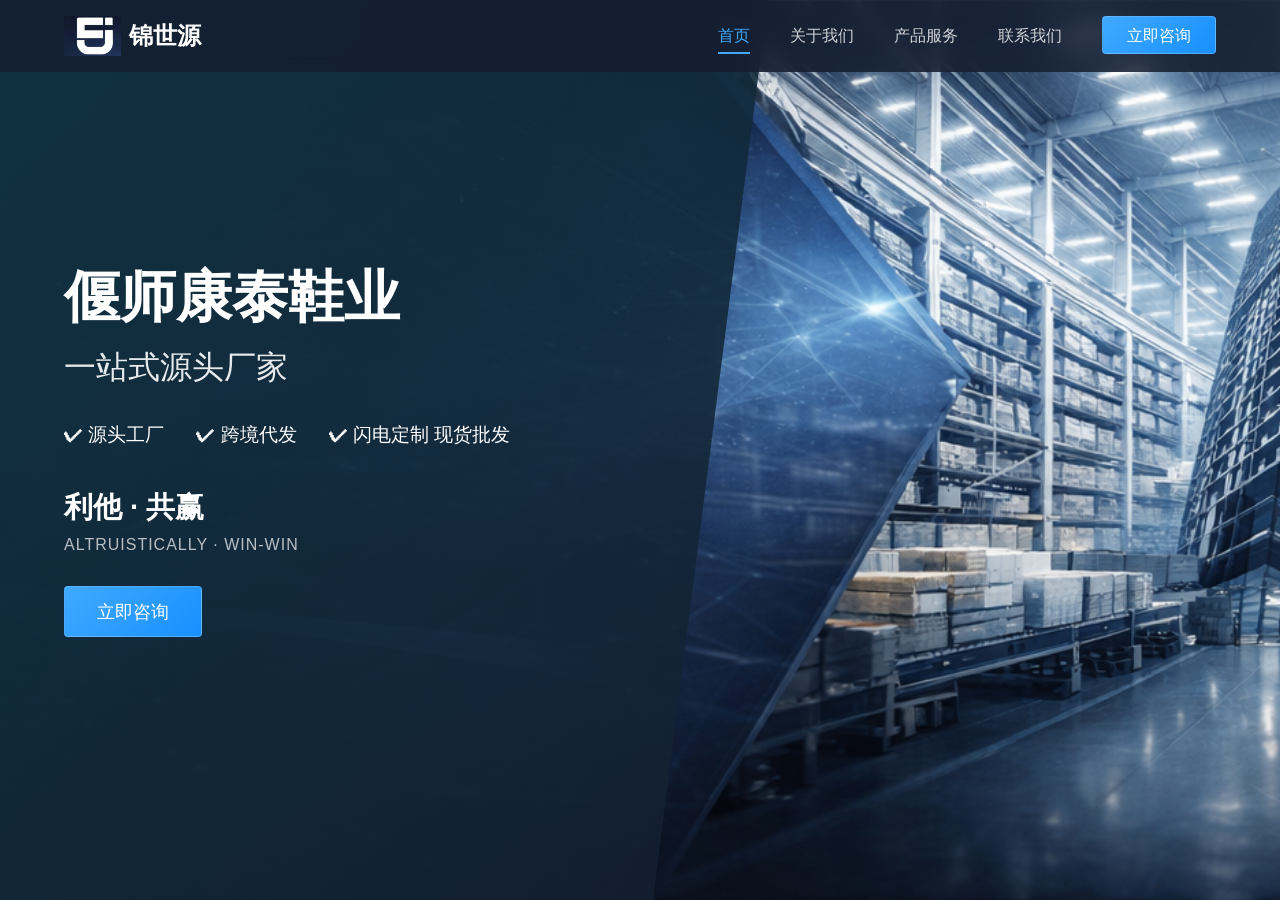
==== index.html @ fac84f02 "首次提交网站文件" ====
<!DOCTYPE html>
<html lang="zh-CN">
<head>
    <meta charset="UTF-8">
    <meta name="viewport" content="width=device-width, initial-scale=1.0">
    <title>锦世源 - 偃师康泰鞋业</title>
    <link rel="stylesheet" href="style.css">
</head>
<body>
    <!-- 导航栏 -->
    <nav class="navbar">
        <div class="container">
            <div class="logo">
                <img src="logo.png" alt="锦世源">
                <span>锦世源</span>
            </div>
            <ul class="nav-links">
                <li><a href="index.html" class="active">首页</a></li>
                <li><a href="about.html">关于我们</a></li>
                <li><a href="products.html">产品服务</a></li>
                <li><a href="contact.html">联系我们</a></li>
                <li><a href="#" class="btn-consult">立即咨询</a></li>
            </ul>
        </div>
    </nav>

    <!-- 英雄区 -->
    <section class="hero">
        <div class="hero-overlay"></div>
        <div class="hero-content">
            <h1>偃师康泰鞋业</h1>
            <p class="subtitle">一站式源头厂家</p>
            <div class="features">
                <span class="feature-item">✔ 源头工厂</span>
                <span class="feature-item">✔ 跨境代发</span>
                <span class="feature-item">✔ 闪电定制 现货批发</span>
            </div>
            <div class="slogan">
                <p class="slogan-cn">利他 · 共赢</p>
                <p class="slogan-en">ALTRUISTICALLY · WIN-WIN</p>
            </div>
            <a href="#" class="btn-hero">立即咨询</a>
        </div>
    </section>

    <script src="script.js"></script>
</body>
</html>
---- style.css ----
/* 全局样式重置 */
* {
    margin: 0;
    padding: 0;
    box-sizing: border-box;
    font-family: "Microsoft YaHei", sans-serif;
}

body {
    overflow-x: hidden;
}

.container {
    width: 90%;
    max-width: 1200px;
    margin: 0 auto;
}

/* 导航栏样式 */
.navbar {
    position: absolute;
    top: 0;
    left: 0;
    width: 100%;
    background: rgba(20, 30, 48, 0.85);
    backdrop-filter: blur(10px);
    z-index: 100;
    padding: 1rem 0;
}

.navbar .container {
    display: flex;
    justify-content: space-between;
    align-items: center;
}

.navbar .logo {
    display: flex;
    align-items: center;
    gap: 0.5rem;
    color: white;
    font-size: 1.5rem;
    font-weight: bold;
}

.navbar .logo img {
    height: 40px;
}

.navbar .nav-links {
    list-style: none;
    display: flex;
    align-items: center;
    gap: 2.5rem;
}

.navbar .nav-links a {
    color: rgba(255, 255, 255, 0.8);
    text-decoration: none;
    font-size: 1rem;
    transition: color 0.3s;
}

.navbar .nav-links a:hover,
.navbar .nav-links a.active {
    color: #40a9ff;
}

.navbar .nav-links a.active {
    border-bottom: 2px solid #40a9ff;
    padding-bottom: 0.5rem;
}

.btn-consult {
    background: linear-gradient(135deg, #40a9ff, #1890ff);
    color: white !important;
    padding: 0.6rem 1.5rem;
    border-radius: 4px;
    border: 1px solid rgba(255, 255, 255, 0.2);
}

/* 英雄区样式 */
.hero {
    position: relative;
    width: 100%;
    height: 100vh;
    background: url('factory-bg.jpg') no-repeat center center / cover;
    display: flex;
    align-items: center;
    justify-content: flex-start;
}

.hero-overlay {
    position: absolute;
    top: 0;
    left: 0;
    width: 60%;
    height: 100%;
    background: linear-gradient(135deg, rgba(15, 52, 67, 0.95), rgba(20, 30, 48, 0.85));
    clip-path: polygon(0 0, 100% 0, 85% 100%, 0 100%);
}

.hero-content {
    position: relative;
    z-index: 2;
    width: 50%;
    padding-left: 5%;
    color: white;
}

.hero-content h1 {
    font-size: 3.5rem;
    font-weight: bold;
    margin-bottom: 1rem;
    line-height: 1.2;
}

.hero-content .subtitle {
    font-size: 2rem;
    margin-bottom: 2rem;
    opacity: 0.9;
}

.features {
    display: flex;
    gap: 2rem;
    margin-bottom: 2.5rem;
    font-size: 1.2rem;
}

.feature-item {
    display: flex;
    align-items: center;
    gap: 0.5rem;
}

.slogan {
    margin-bottom: 2rem;
}

.slogan-cn {
    font-size: 1.8rem;
    font-weight: bold;
    margin-bottom: 0.5rem;
}

.slogan-en {
    font-size: 1rem;
    opacity: 0.7;
    letter-spacing: 1px;
}

.btn-hero {
    display: inline-block;
    background: linear-gradient(135deg, #40a9ff, #1890ff);
    color: white;
    padding: 0.8rem 2rem;
    border-radius: 4px;
    text-decoration: none;
    font-size: 1.1rem;
    border: 1px solid rgba(255, 255, 255, 0.2);
    transition: all 0.3s;
}

.btn-hero:hover {
    background: linear-gradient(135deg, #1890ff, #096dd9);
}
/* 产品筛选区样式 */
.product-filter {
    background: #f8f9fa;
    padding: 2rem 0;
    border-bottom: 1px solid #e8e8e8;
}

.filter-wrapper {
    display: flex;
    gap: 3rem;
    align-items: center;
    flex-wrap: wrap;
}

.filter-item {
    display: flex;
    align-items: center;
    gap: 1rem;
}

.filter-item label {
    font-size: 1.1rem;
    color: #2c3e50;
    font-weight: 500;
}

.filter-item select {
    padding: 0.6rem 1rem;
    border: 1px solid #ddd;
    border-radius: 4px;
    font-size: 1rem;
    min-width: 150px;
}

/* 标签筛选样式 */
.tag-group {
    display: flex;
    gap: 1rem;
}

.tag {
    padding: 0.6rem 1.2rem;
    background: white;
    border: 1px solid #ddd;
    border-radius: 4px;
    cursor: pointer;
    transition: all 0.3s;
}

.tag:hover {
    border-color: #40a9ff;
    color: #40a9ff;
}

.tag.active {
    background: #40a9ff;
    color: white;
    border-color: #40a9ff;
}

/* 产品展示区样式 */
.product-list {
    padding: 3rem 0;
}

.product-grid {
    display: grid;
    grid-template-columns: repeat(auto-fill, minmax(280px, 1fr));
    gap: 2rem;
}

.product-card {
    background: white;
    border-radius: 8px;
    box-shadow: 0 2px 8px rgba(0,0,0,0.1);
    overflow: hidden;
    transition: transform 0.3s;
}

.product-card:hover {
    transform: translateY(-5px);
}

.product-card img {
    width: 100%;
    height: 200px;
    object-fit: cover;
}

.product-card h3 {
    padding: 1rem 1rem 0.5rem;
    font-size: 1.2rem;
    color: #2c3e50;
}

.product-card p {
    padding: 0 1rem 1rem;
    color: #7f8c8d;
    font-size: 0.95rem;
}
/* 产品分类选择区 */
.product-category {
    padding: 4rem 0;
    text-align: center;
}

.product-category h2 {
    font-size: 2.5rem;
    color: #2c3e50;
    margin-bottom: 2rem;
}

.category-selector {
    display: flex;
    justify-content: center;
    align-items: center;
    gap: 1rem;
}

.category-selector label {
    font-size: 1.2rem;
    color: #2c3e50;
}

.category-selector select {
    padding: 0.8rem 1.5rem;
    border: 1px solid #ddd;
    border-radius: 4px;
    font-size: 1.1rem;
    min-width: 200px;
}

/* 分类页筛选区 */
.filter-header {
    display: flex;
    justify-content: space-between;
    align-items: center;
    margin-bottom: 2rem;
}

.filter-header h2 {
    font-size: 2rem;
    color: #2c3e50;
}

.back-link {
    color: #40a9ff;
    text-decoration: none;
    font-size: 1rem;
}

.back-link:hover {
    text-decoration: underline;
}
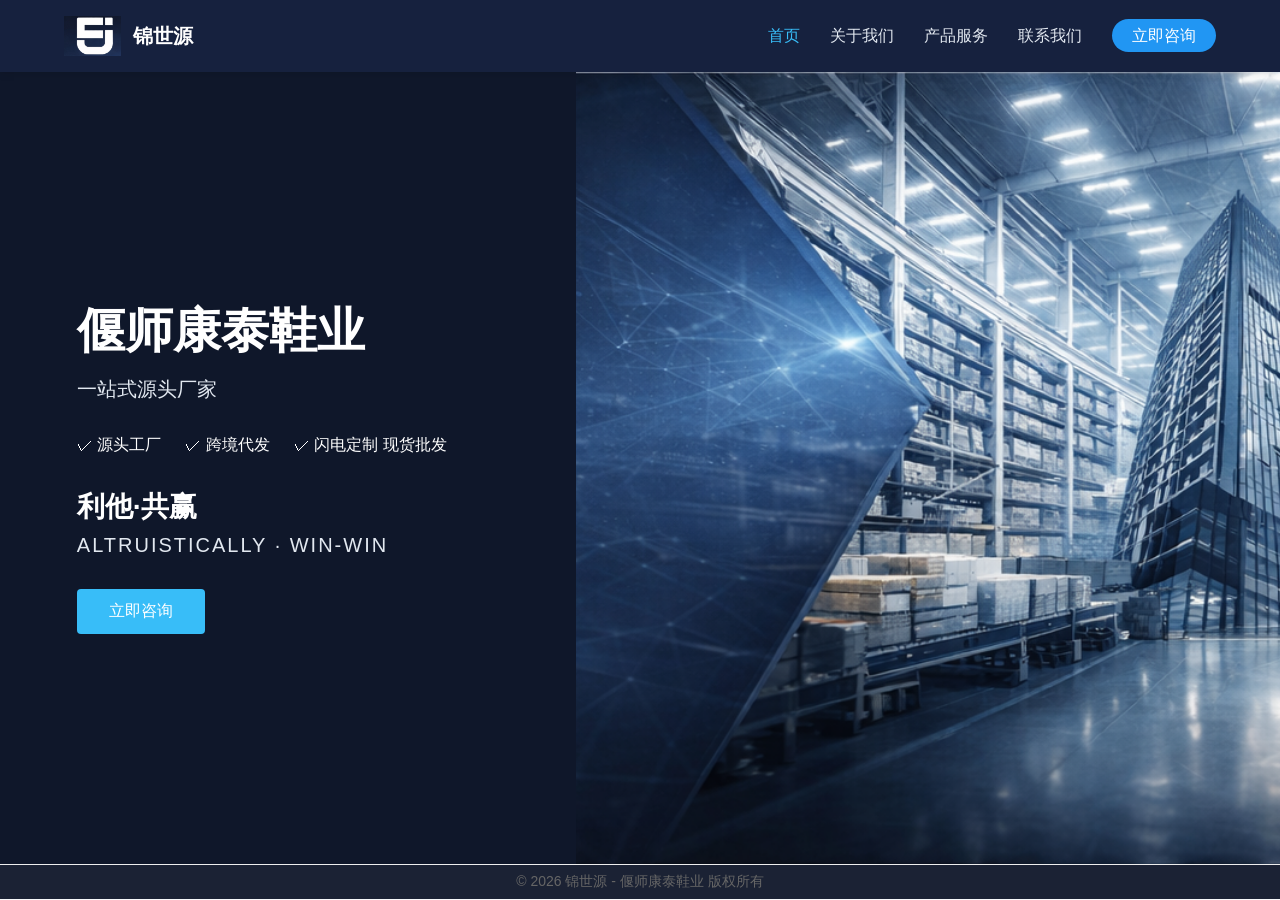
==== commit 83c84805: "修改了商品价格/更新了轮播图/调整了样式" ====
--- a/index.html
+++ b/index.html
@@ -7,11 +7,11 @@
     <link rel="stylesheet" href="style.css">
 </head>
 <body>
-    <!-- 导航栏 -->
-    <nav class="navbar">
+     <!-- 导航栏 -->
+    <header class="navbar">
         <div class="container">
             <div class="logo">
-                <img src="logo.png" alt="锦世源">
+                <img src="images/logo.png" alt="锦世源">
                 <span>锦世源</span>
             </div>
             <ul class="nav-links">
@@ -19,30 +19,42 @@
                 <li><a href="about.html">关于我们</a></li>
                 <li><a href="products.html">产品服务</a></li>
                 <li><a href="contact.html">联系我们</a></li>
-                <li><a href="#" class="btn-consult">立即咨询</a></li>
+                <li><a href="#contact" class="btn-consult">立即咨询</a></li>
             </ul>
         </div>
-    </nav>
+    </header>
 
-    <!-- 英雄区 -->
+<!-- Hero 区 -->
     <section class="hero">
-        <div class="hero-overlay"></div>
+        <!-- 背景图 -->
+        <div class="hero-image">
+            <img src="images/factory-bg.jpg" alt="工厂背景">
+        </div>
+
+        <!-- 左侧内容 -->
         <div class="hero-content">
             <h1>偃师康泰鞋业</h1>
-            <p class="subtitle">一站式源头厂家</p>
-            <div class="features">
-                <span class="feature-item">✔ 源头工厂</span>
-                <span class="feature-item">✔ 跨境代发</span>
-                <span class="feature-item">✔ 闪电定制 现货批发</span>
+            <p>一站式源头厂家</p>
+
+            <div class="hero-features">
+                <span>✓ 源头工厂</span>
+                <span>✓ 跨境代发</span>
+                <span>✓ 闪电定制 现货批发</span>
             </div>
-            <div class="slogan">
-                <p class="slogan-cn">利他 · 共赢</p>
-                <p class="slogan-en">ALTRUISTICALLY · WIN-WIN</p>
-            </div>
-            <a href="#" class="btn-hero">立即咨询</a>
+
+            <h2>利他·共赢</h2>
+            <p class="hero-subtitle">ALTRUISTICALLY · WIN-WIN</p>
+
+            <a href="#contact" class="btn-hero">立即咨询</a>
         </div>
     </section>
+</body>
 
-    <script src="script.js"></script>
+    <!-- 页脚 -->
+    <footer>
+        <div class="container">
+            <p>&copy; 2026 锦世源 - 偃师康泰鞋业 版权所有</p>
+        </div>
+    </footer>
 </body>
 </html>
--- a/style.css
+++ b/style.css
@@ -1,13 +1,18 @@
-/* 全局样式重置 */
+/* 合并后的全局样式重置（推荐） */
 * {
     margin: 0;
     padding: 0;
     box-sizing: border-box;
-    font-family: "Microsoft YaHei", sans-serif;
+    font-family: "Microsoft Yahei", sans-serif;
+    list-style: none;
+    list-style-type: none;
 }
 
 body {
-    overflow-x: hidden;
+    background-color: #f8f9fa;
+    color: #333;
+    margin-bottom: 0;
+    padding-bottom: 0;
 }
 
 .container {
@@ -17,305 +22,392 @@
 }
 
 /* 导航栏样式 */
+/* 导航栏样式 - 深色背景 */
 .navbar {
+    background-color: #16213e; /* 深蓝色背景，和图二一致 */
+    box-shadow: 0 2px 8px rgba(0,0,0,0.1);
+    padding: 16px 0;
+    position: sticky;
+    top: 0;
+    z-index: 999;
+}
+
+.navbar .container {
+    display: flex;
+    justify-content: space-between;
+    align-items: center;
+}
+
+.logo {
+    display: flex;
+    align-items: center;
+    gap: 12px;
+    font-size: 20px;
+    font-weight: 600;
+    color: #ffffff; /* 白色文字 */
+}
+
+.logo img {
+    height: 40px;
+    width: auto;
+}
+
+.nav-links {
+    display: flex;
+    list-style: none;
+    gap: 30px;
+}
+
+.nav-links a {
+    text-decoration: none;
+    color: #e2e8f0; /* 浅灰色文字 */
+    font-size: 16px;
+    transition: color 0.3s;
+}
+
+.nav-links a:hover,
+.nav-links a.active {
+    color: #38bdf8; /* 亮蓝色 hover 效果 */
+}
+
+/* 下拉菜单样式 */
+.dropdown-parent {
+    position: relative;
+}
+
+.dropdown {
+    position: absolute;
+    top: 100%;
+    left: 0;
+    background-color: #16213e; /* 和导航栏同色 */
+    box-shadow: 0 4px 8px rgba(0,0,0,0.1);
+    border-radius: 4px;
+    padding: 10px 0;
+    min-width: 120px;
+    display: none;
+}
+
+.dropdown-parent:hover .dropdown {
+    display: block;
+}
+
+.dropdown a {
+    display: block;
+    padding: 8px 16px;
+    font-size: 14px;
+    color: #e2e8f0;
+}
+
+/* 咨询按钮样式 */
+.btn-consult {
+    background-color: #38bdf8;
+    color: #fff !important;
+    padding: 8px 20px;
+    border-radius: 20px;
+    transition: background-color 0.3s;
+}
+
+.btn-consult:hover {
+    background-color: #0ea5e9;
+}
+
+/* 下拉菜单样式 */
+.dropdown-parent {
+    position: relative;
+}
+
+.dropdown {
+    position: absolute;
+    top: 100%;
+    left: 0;
+    background-color: #fff;
+    box-shadow: 0 4px 8px rgba(0,0,0,0.1);
+    border-radius: 4px;
+    padding: 10px 0;
+    min-width: 120px;
+    display: none;
+}
+
+.dropdown-parent:hover .dropdown {
+    display: block;
+}
+
+.dropdown a {
+    display: block;
+    padding: 8px 16px;
+    font-size: 14px;
+}
+
+/* 咨询按钮样式 */
+.btn-consult {
+    background-color: #2196f3;
+    color: #fff !important;
+    padding: 8px 20px;
+    border-radius: 20px;
+    transition: background-color 0.3s;
+}
+
+.btn-consult:hover {
+    background-color: #1976d2;
+}
+
+/* 筛选区样式 */
+.product-filter {
+    padding: 30px 0;
+    background-color: #fff;
+    margin-top: 20px;
+    border-radius: 8px;
+    box-shadow: 0 2px 8px rgba(0,0,0,0.05);
+}
+
+.filter-header {
+    display: flex;
+    justify-content: space-between;
+    align-items: center;
+    margin-bottom: 20px;
+}
+
+.filter-header h2 {
+    font-size: 22px;
+    color: #2c3e50;
+}
+
+.back-link {
+    text-decoration: none;
+    color: #2196f3;
+    font-size: 14px;
+}
+
+.tag-group {
+    display: flex;
+    gap: 12px;
+}
+
+.tag {
+    padding: 8px 20px;
+    background-color: #f1f5f9;
+    border-radius: 20px;
+    cursor: pointer;
+    font-size: 14px;
+    transition: all 0.3s;
+}
+
+.tag.active,
+.tag:hover {
+    background-color: #2196f3;
+    color: #fff;
+}
+
+/* 产品列表样式 - 减少底部空白 */
+.product-list {
+    padding: 20px 0 0;
+    margin-bottom: 0;
+}
+
+/* 产品网格布局 - 自适应排列 */
+.product-grid {
+    display: grid;
+    grid-template-columns: repeat(auto-fill, minmax(280px, 1fr));
+    gap: 20px;
+}
+
+/* 产品卡片链接样式（核心修复） */
+.product-link {
+    text-decoration: none;  /* 去掉链接下划线 */
+    color: inherit;         /* 继承颜色，取消蓝色 */
+    display: block;         /* 整个卡片可点击 */
+}
+
+/* 产品卡片样式 */
+.product-card {
+    background-color: #fff;
+    border: 1px solid #eee;
+    border-radius: 8px;
+    overflow: hidden;
+    transition: box-shadow 0.3s ease;
+}
+
+.product-card:hover {
+    box-shadow: 0 4px 12px rgba(0,0,0,0.1);
+}
+
+.product-card img {
+    width: 100%;
+    height: 200px;
+    object-fit: cover;
+    object-position: right center;  /* 图片等比例填充，不拉伸 */
+}
+
+.product-card h3 {
+    padding: 12px 16px 0;
+    margin: 0;
+    font-size: 16px;
+    color: #2c3e50;
+}
+
+/* 产品规格信息样式 */
+.product-specs {
+    padding: 12px 16px 16px;
+}
+
+.product-specs p {
+    color: #555;
+    font-size: 14px;
+    line-height: 1.6;
+    margin: 6px 0;
+    padding: 0;
+}
+
+.product-specs strong {
+    color: #2c3e50;
+    font-weight: 600;
+}
+
+/* 页脚样式 */
+footer {
+    background-color: rgba(15,23,42,0.95);
+    padding: 8px 0;
+    text-align: center;
+    color: #666;
+    font-size: 14px;
+    border-top: 1px solid #eee;
+    margin-top: 0;
+}
+
+/* 响应式适配（手机端） */
+@media (max-width: 768px) {
+    .nav-links {
+        gap: 15px;
+    }
+    .filter-header {
+        flex-direction: column;
+        align-items: flex-start;
+        gap: 10px;
+    }
+    .product-grid {
+        grid-template-columns: repeat(auto-fill, minmax(240px, 1fr));
+    }
+}
+/* Hero 区 */
+.hero {
+    position: relative;
+    height: 88vh;
+    display: flex;
+    align-items: center;
+    color: white;
+    overflow: hidden;
+}
+
+/* 左侧深蓝遮罩 */
+.hero::before {
+    content: "";
+    position: absolute;
+    top: 0;
+    left: 0;
+    width: 45%;
+    height: 100%;
+    background: #0f172a;
+    z-index: 1;
+}
+
+/* 背景图 */
+.hero-image {
     position: absolute;
     top: 0;
     left: 0;
     width: 100%;
-    background: rgba(20, 30, 48, 0.85);
-    backdrop-filter: blur(10px);
-    z-index: 100;
-    padding: 1rem 0;
-}
-
-.navbar .container {
-    display: flex;
-    justify-content: space-between;
-    align-items: center;
-}
-
-.navbar .logo {
-    display: flex;
-    align-items: center;
-    gap: 0.5rem;
-    color: white;
-    font-size: 1.5rem;
-    font-weight: bold;
-}
-
-.navbar .logo img {
-    height: 40px;
-}
-
-.navbar .nav-links {
-    list-style: none;
-    display: flex;
-    align-items: center;
-    gap: 2.5rem;
-}
-
-.navbar .nav-links a {
-    color: rgba(255, 255, 255, 0.8);
-    text-decoration: none;
-    font-size: 1rem;
-    transition: color 0.3s;
-}
-
-.navbar .nav-links a:hover,
-.navbar .nav-links a.active {
-    color: #40a9ff;
-}
-
-.navbar .nav-links a.active {
-    border-bottom: 2px solid #40a9ff;
-    padding-bottom: 0.5rem;
-}
-
-.btn-consult {
-    background: linear-gradient(135deg, #40a9ff, #1890ff);
-    color: white !important;
-    padding: 0.6rem 1.5rem;
-    border-radius: 4px;
-    border: 1px solid rgba(255, 255, 255, 0.2);
-}
-
-/* 英雄区样式 */
-.hero {
-    position: relative;
+    height: 100%;
+    z-index: 0;
+}
+
+.hero-image img {
     width: 100%;
-    height: 100vh;
-    background: url('factory-bg.jpg') no-repeat center center / cover;
-    display: flex;
-    align-items: center;
-    justify-content: flex-start;
-}
-
-.hero-overlay {
-    position: absolute;
-    top: 0;
-    left: 0;
-    width: 60%;
     height: 100%;
-    background: linear-gradient(135deg, rgba(15, 52, 67, 0.95), rgba(20, 30, 48, 0.85));
-    clip-path: polygon(0 0, 100% 0, 85% 100%, 0 100%);
-}
-
+    object-fit: cover;
+}
+
+/* 内容层 */
 .hero-content {
     position: relative;
     z-index: 2;
-    width: 50%;
-    padding-left: 5%;
-    color: white;
-}
-
-.hero-content h1 {
-    font-size: 3.5rem;
-    font-weight: bold;
-    margin-bottom: 1rem;
+    max-width: 45%;
+    padding-left: 6%;
+}
+
+.hero h1 {
+    font-size: 48px;
+    font-weight: 700;
+    margin-bottom: 16px;
     line-height: 1.2;
 }
 
-.hero-content .subtitle {
-    font-size: 2rem;
-    margin-bottom: 2rem;
-    opacity: 0.9;
-}
-
-.features {
-    display: flex;
-    gap: 2rem;
-    margin-bottom: 2.5rem;
-    font-size: 1.2rem;
-}
-
-.feature-item {
-    display: flex;
-    align-items: center;
-    gap: 0.5rem;
-}
-
-.slogan {
-    margin-bottom: 2rem;
-}
-
-.slogan-cn {
-    font-size: 1.8rem;
-    font-weight: bold;
-    margin-bottom: 0.5rem;
-}
-
-.slogan-en {
-    font-size: 1rem;
-    opacity: 0.7;
-    letter-spacing: 1px;
+.hero p {
+    font-size: 20px;
+    margin-bottom: 24px;
+    color: #e2e8f0;
+    margin-bottom: 32px;
+}
+
+.hero-features {
+    display: flex;
+    gap: 24px;
+    margin-bottom: 32px;
+    font-size: 16px;
+}
+
+.hero h2 {
+    font-size: 28px;
+    margin-bottom: 8px;
+}
+
+.hero-subtitle {
+    font-size: 16px;
+    text-transform: uppercase;
+    letter-spacing: 2px;
+    margin-bottom: 32px;
+    color: #94a3b8;
 }
 
 .btn-hero {
     display: inline-block;
-    background: linear-gradient(135deg, #40a9ff, #1890ff);
+    padding: 12px 32px;
+    background-color: #38bdf8;
     color: white;
-    padding: 0.8rem 2rem;
+    text-decoration: none;
     border-radius: 4px;
-    text-decoration: none;
-    font-size: 1.1rem;
-    border: 1px solid rgba(255, 255, 255, 0.2);
-    transition: all 0.3s;
+    transition: 0.3s;
+    font-size: 16px;
 }
 
 .btn-hero:hover {
-    background: linear-gradient(135deg, #1890ff, #096dd9);
-}
-/* 产品筛选区样式 */
-.product-filter {
-    background: #f8f9fa;
-    padding: 2rem 0;
-    border-bottom: 1px solid #e8e8e8;
-}
-
-.filter-wrapper {
-    display: flex;
-    gap: 3rem;
-    align-items: center;
-    flex-wrap: wrap;
-}
-
-.filter-item {
-    display: flex;
-    align-items: center;
-    gap: 1rem;
-}
-
-.filter-item label {
-    font-size: 1.1rem;
-    color: #2c3e50;
-    font-weight: 500;
-}
-
-.filter-item select {
-    padding: 0.6rem 1rem;
-    border: 1px solid #ddd;
-    border-radius: 4px;
-    font-size: 1rem;
-    min-width: 150px;
-}
-
-/* 标签筛选样式 */
-.tag-group {
-    display: flex;
-    gap: 1rem;
-}
-
-.tag {
-    padding: 0.6rem 1.2rem;
-    background: white;
-    border: 1px solid #ddd;
-    border-radius: 4px;
-    cursor: pointer;
-    transition: all 0.3s;
-}
-
-.tag:hover {
-    border-color: #40a9ff;
-    color: #40a9ff;
-}
-
-.tag.active {
-    background: #40a9ff;
-    color: white;
-    border-color: #40a9ff;
-}
-
-/* 产品展示区样式 */
-.product-list {
-    padding: 3rem 0;
-}
-
-.product-grid {
-    display: grid;
-    grid-template-columns: repeat(auto-fill, minmax(280px, 1fr));
-    gap: 2rem;
-}
-
-.product-card {
-    background: white;
-    border-radius: 8px;
-    box-shadow: 0 2px 8px rgba(0,0,0,0.1);
-    overflow: hidden;
-    transition: transform 0.3s;
-}
-
-.product-card:hover {
-    transform: translateY(-5px);
-}
-
-.product-card img {
-    width: 100%;
-    height: 200px;
-    object-fit: cover;
-}
-
-.product-card h3 {
-    padding: 1rem 1rem 0.5rem;
-    font-size: 1.2rem;
-    color: #2c3e50;
-}
-
-.product-card p {
-    padding: 0 1rem 1rem;
-    color: #7f8c8d;
-    font-size: 0.95rem;
-}
-/* 产品分类选择区 */
-.product-category {
-    padding: 4rem 0;
-    text-align: center;
-}
-
-.product-category h2 {
-    font-size: 2.5rem;
-    color: #2c3e50;
-    margin-bottom: 2rem;
-}
-
-.category-selector {
-    display: flex;
-    justify-content: center;
-    align-items: center;
-    gap: 1rem;
-}
-
-.category-selector label {
-    font-size: 1.2rem;
-    color: #2c3e50;
-}
-
-.category-selector select {
-    padding: 0.8rem 1.5rem;
-    border: 1px solid #ddd;
-    border-radius: 4px;
-    font-size: 1.1rem;
-    min-width: 200px;
-}
-
-/* 分类页筛选区 */
-.filter-header {
-    display: flex;
-    justify-content: space-between;
-    align-items: center;
-    margin-bottom: 2rem;
-}
-
-.filter-header h2 {
-    font-size: 2rem;
-    color: #2c3e50;
-}
-
-.back-link {
-    color: #40a9ff;
-    text-decoration: none;
-    font-size: 1rem;
-}
-
-.back-link:hover {
-    text-decoration: underline;
-}+    background-color: linear-gradient(90deg,#38bdf8,#0ea5e9);;
+}
+
+/* 响应式 */
+@media (max-width: 768px) {
+    .hero {
+        flex-direction: column;
+        height: auto;
+        padding: 60px 0;
+    }
+
+    .hero-image {
+        display: none;
+    }
+
+    .hero-content {
+        max-width: 90%;
+        text-align: center;
+        padding-left: 0;
+    }
+
+    .hero h1 {
+        font-size: 36px;
+    }
+
+    .hero-features {
+        flex-direction: column;
+        gap: 12px;
+        align-items: center;
+    }
+}
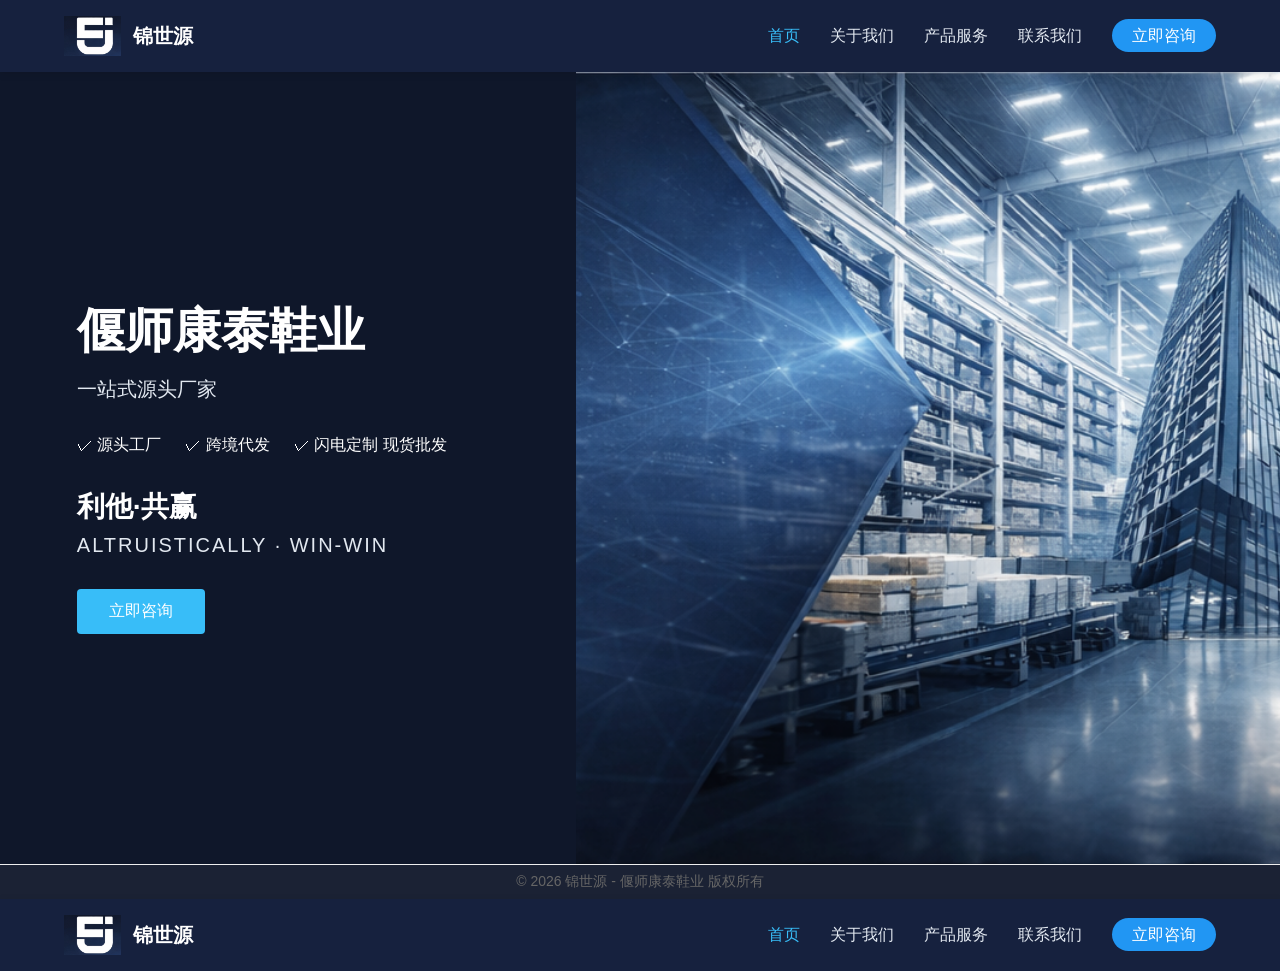
==== commit c11d4f90: "修改了商品价格/更新了轮播图/调整了样式" ====
--- a/index.html
+++ b/index.html
@@ -8,21 +8,30 @@
 </head>
 <body>
      <!-- 导航栏 -->
-    <header class="navbar">
-        <div class="container">
-            <div class="logo">
-                <img src="images/logo.png" alt="锦世源">
-                <span>锦世源</span>
-            </div>
-            <ul class="nav-links">
-                <li><a href="index.html" class="active">首页</a></li>
-                <li><a href="about.html">关于我们</a></li>
-                <li><a href="products.html">产品服务</a></li>
-                <li><a href="contact.html">联系我们</a></li>
-                <li><a href="#contact" class="btn-consult">立即咨询</a></li>
-            </ul>
+<header class="navbar">
+    <div class="container">
+        <div class="logo">
+            <img src="images/logo.png" alt="锦世源">
+            <span>锦世源</span>
         </div>
-    </header>
+        <ul class="nav-links">
+            <li><a href="index.html" class="active">首页</a></li>
+            <li><a href="about.html">关于我们</a></li>
+            
+            <!-- 产品服务 下拉菜单 -->
+            <li class="dropdown-parent">
+                <a href="products.html">产品服务</a>
+                <div class="dropdown">
+                    <a href="cotton-shoes.html">棉鞋</a>
+                    <a href="single-shoes.html">单鞋</a>
+                </div>
+            </li>
+
+            <li><a href="contact.html">联系我们</a></li>
+            <li><a href="#contact" class="btn-consult">立即咨询</a></li>
+        </ul>
+    </div>
+</header>
 
 <!-- Hero 区 -->
     <section class="hero">
@@ -57,4 +66,26 @@
         </div>
     </footer>
 </body>
-</html>+</html>
+<header class="navbar">
+    <div class="container">
+        <div class="logo">
+            <img src="images/logo.png" alt="锦世源">
+            <span>锦世源</span>
+        </div>
+        <ul class="nav-links">
+            <li><a href="index.html" class="active">首页</a></li>
+            <li><a href="about.html">关于我们</a></li>
+            <!-- 产品服务下拉菜单（完整可运行版） -->
+            <li class="dropdown-parent">
+                <a href="products.html">产品服务</a>
+                <div class="dropdown">
+                    <a href="single-shoes.html">单鞋</a>
+                    <a href="cotton-shoes.html">棉鞋</a>
+                </div>
+            </li>
+            <li><a href="contact.html">联系我们</a></li>
+            <li><a href="#contact" class="btn-consult">立即咨询</a></li>
+        </ul>
+    </div>
+</header>
--- a/style.css
+++ b/style.css
@@ -29,7 +29,7 @@
     padding: 16px 0;
     position: sticky;
     top: 0;
-    z-index: 999;
+    z-index: 9999!important;;
 }
 
 .navbar .container {
@@ -56,6 +56,7 @@
     display: flex;
     list-style: none;
     gap: 30px;
+    align-items: center;
 }
 
 .nav-links a {
@@ -76,15 +77,16 @@
 }
 
 .dropdown {
+    display: none;
     position: absolute;
     top: 100%;
     left: 0;
-    background-color: #16213e; /* 和导航栏同色 */
+    background-color: #16213e;
     box-shadow: 0 4px 8px rgba(0,0,0,0.1);
     border-radius: 4px;
     padding: 10px 0;
     min-width: 120px;
-    display: none;
+    z-index: 9999; /* 最高层级 */
 }
 
 .dropdown-parent:hover .dropdown {
@@ -111,32 +113,6 @@
     background-color: #0ea5e9;
 }
 
-/* 下拉菜单样式 */
-.dropdown-parent {
-    position: relative;
-}
-
-.dropdown {
-    position: absolute;
-    top: 100%;
-    left: 0;
-    background-color: #fff;
-    box-shadow: 0 4px 8px rgba(0,0,0,0.1);
-    border-radius: 4px;
-    padding: 10px 0;
-    min-width: 120px;
-    display: none;
-}
-
-.dropdown-parent:hover .dropdown {
-    display: block;
-}
-
-.dropdown a {
-    display: block;
-    padding: 8px 16px;
-    font-size: 14px;
-}
 
 /* 咨询按钮样式 */
 .btn-consult {
